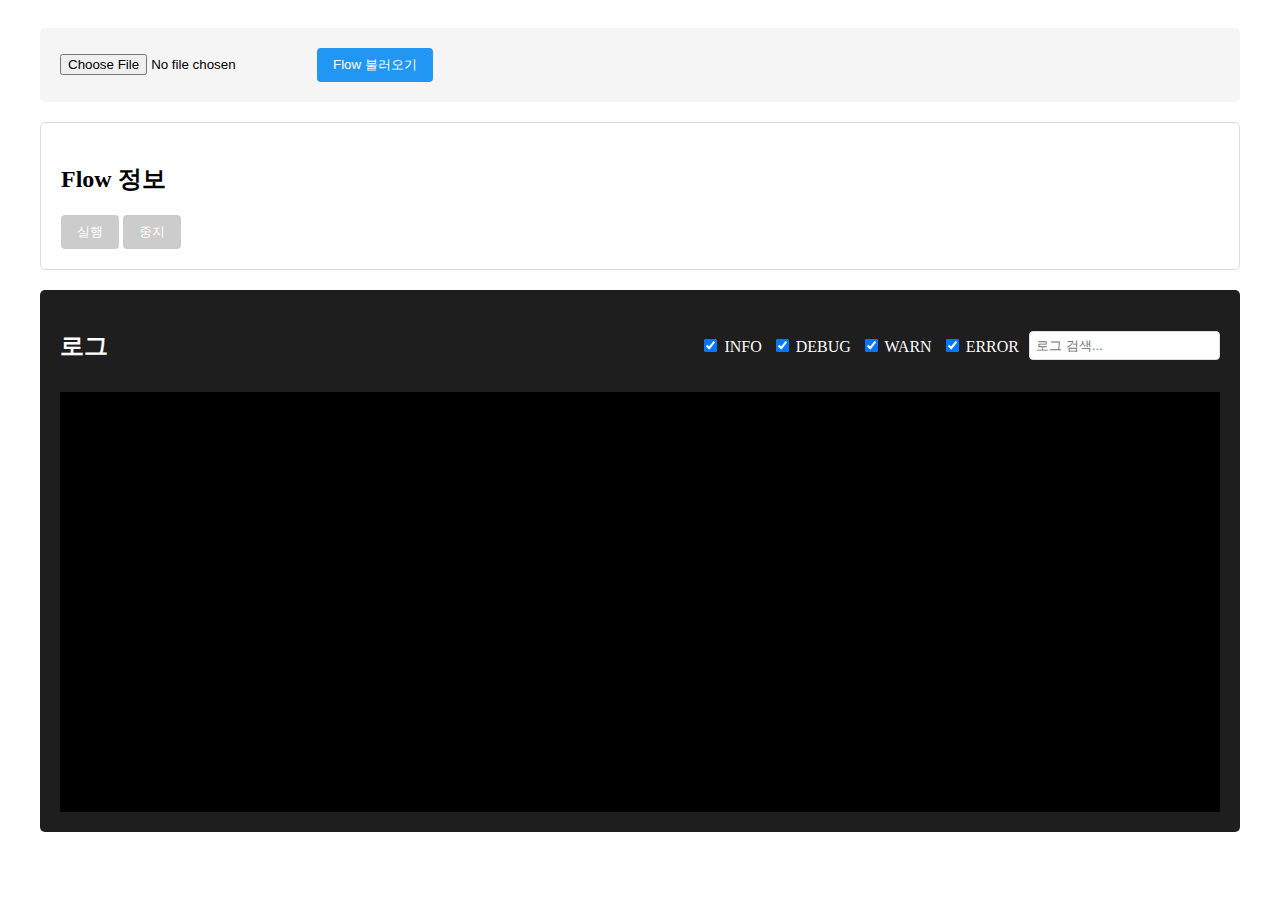
==== nobflow/src/main/resources/static/index.html @ 63b10f61 "first commit" ====
<!DOCTYPE html>
<html lang="ko">
<head>
    <meta charset="UTF-8">
    <title>Node Blue Flow Viewer</title>
    <link rel="stylesheet" href="css/style.css">
</head>
<body>
    <div class="container">
        <!-- Flow JSON 업로드 섹션 -->
        <div class="upload-section">
            <input type="file" id="flowFile" accept=".json">
            <button id="loadBtn">Flow 불러오기</button>
        </div>

        <!-- Flow 정보 표시 섹션 -->
        <div class="flow-info">
            <h2>Flow 정보</h2>
            <div id="flowDescription"></div>
            <button id="runBtn" disabled>실행</button>
            <button id="stopBtn" disabled>중지</button>
        </div>

        <!-- 로그 출력 섹션 -->
        <div class="log-section">
            <div class="log-controls">
                <h2>로그</h2>
                <div class="log-filters">
                    <label>
                        <input type="checkbox" value="INFO" checked> INFO
                    </label>
                    <label>
                        <input type="checkbox" value="DEBUG" checked> DEBUG
                    </label>
                    <label>
                        <input type="checkbox" value="WARN" checked> WARN
                    </label>
                    <label>
                        <input type="checkbox" value="ERROR" checked> ERROR
                    </label>
                    <input type="text" id="searchLog" placeholder="로그 검색...">
                </div>
            </div>
            <div id="logOutput"></div>
        </div>
    </div>
    <script src="js/main.js"></script>
</body>
</html>
---- nobflow/src/main/resources/static/css/style.css ----
.container {
    max-width: 1200px;
    margin: 0 auto;
    padding: 20px;
}

.upload-section {
    margin-bottom: 20px;
    padding: 20px;
    background: #f5f5f5;
    border-radius: 5px;
}

.flow-info {
    margin-bottom: 20px;
    padding: 20px;
    background: #fff;
    border: 1px solid #ddd;
    border-radius: 5px;
}

.log-section {
    background: #1e1e1e;
    color: #fff;
    padding: 20px;
    border-radius: 5px;
}

.log-controls {
    display: flex;
    justify-content: space-between;
    align-items: center;
    margin-bottom: 10px;
}

.log-filters {
    display: flex;
    gap: 10px;
    align-items: center;
}

#logOutput {
    height: 400px;
    overflow-y: auto;
    font-family: monospace;
    padding: 10px;
    background: #000;
}

.log-info { color: #4CAF50; }
.log-debug { color: #2196F3; }
.log-warn { color: #FFC107; }
.log-error { color: #F44336; }

button {
    padding: 8px 16px;
    border: none;
    border-radius: 4px;
    cursor: pointer;
    background: #2196F3;
    color: white;
}

button:disabled {
    background: #ccc;
    cursor: not-allowed;
}

input[type="text"] {
    padding: 6px;
    border: 1px solid #ddd;
    border-radius: 4px;
}
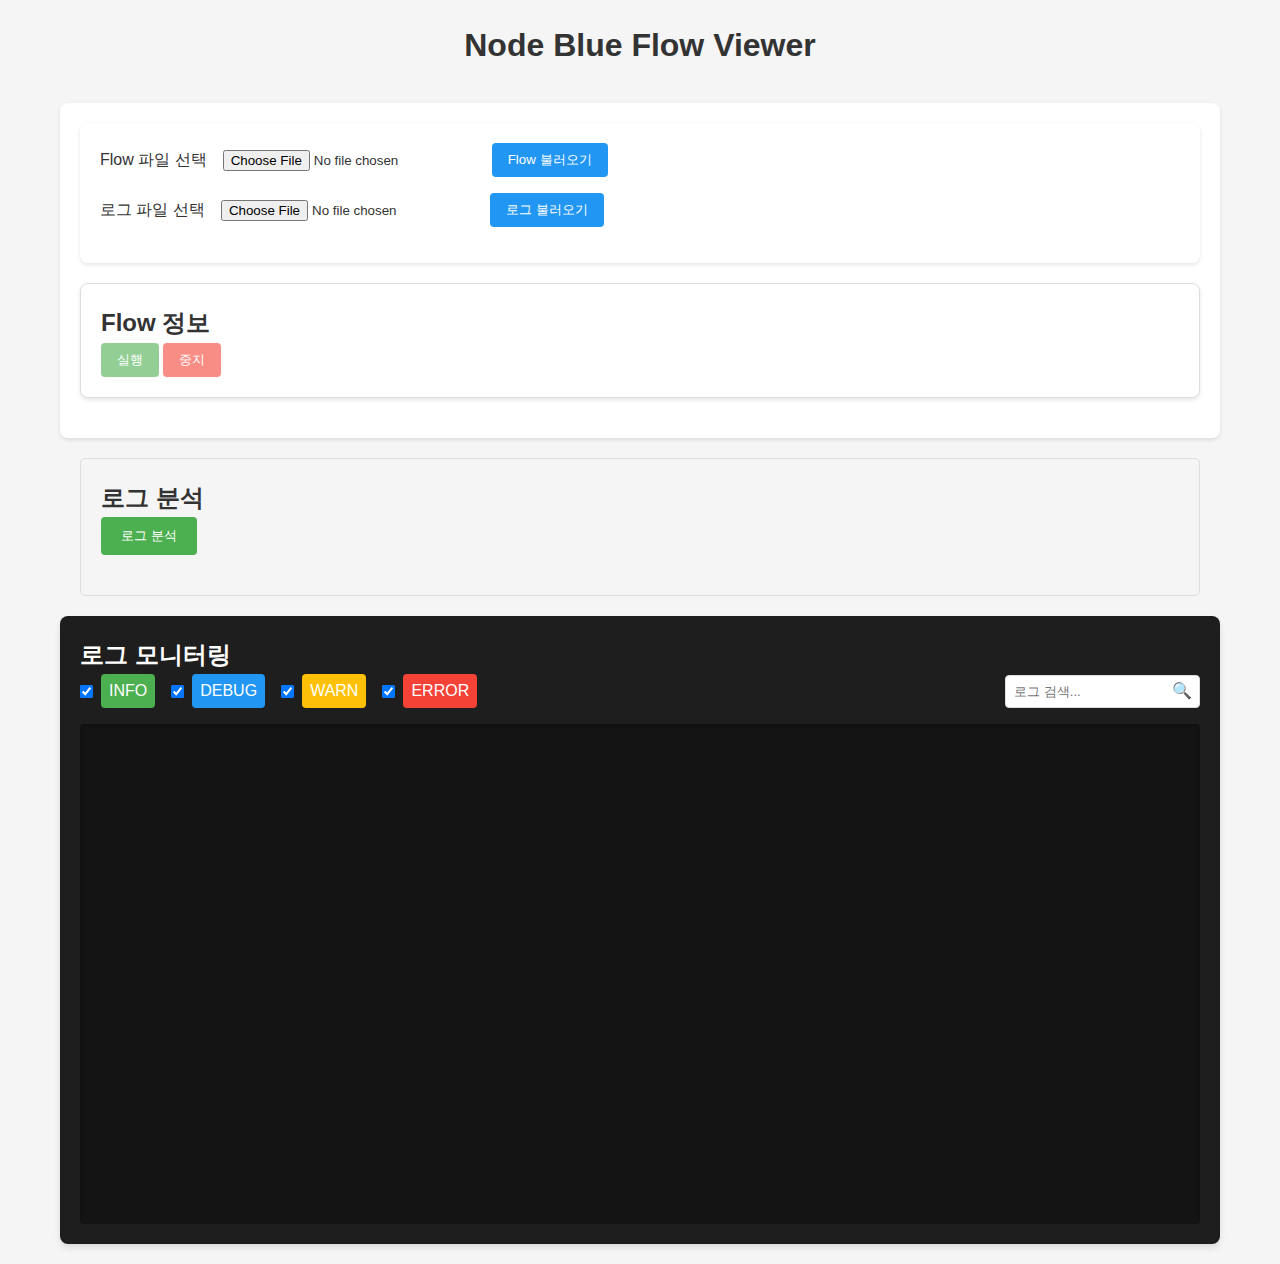
==== commit 86c5e40e: "로그 수정" ====
--- a/nobflow/src/main/resources/static/index.html
+++ b/nobflow/src/main/resources/static/index.html
@@ -2,48 +2,242 @@
 <html lang="ko">
 <head>
     <meta charset="UTF-8">
+    <meta name="viewport" content="width=device-width, initial-scale=1.0">
     <title>Node Blue Flow Viewer</title>
     <link rel="stylesheet" href="css/style.css">
 </head>
 <body>
     <div class="container">
-        <!-- Flow JSON 업로드 섹션 -->
-        <div class="upload-section">
-            <input type="file" id="flowFile" accept=".json">
-            <button id="loadBtn">Flow 불러오기</button>
-        </div>
-
-        <!-- Flow 정보 표시 섹션 -->
-        <div class="flow-info">
-            <h2>Flow 정보</h2>
-            <div id="flowDescription"></div>
-            <button id="runBtn" disabled>실행</button>
-            <button id="stopBtn" disabled>중지</button>
-        </div>
-
-        <!-- 로그 출력 섹션 -->
-        <div class="log-section">
-            <div class="log-controls">
-                <h2>로그</h2>
-                <div class="log-filters">
-                    <label>
-                        <input type="checkbox" value="INFO" checked> INFO
-                    </label>
-                    <label>
-                        <input type="checkbox" value="DEBUG" checked> DEBUG
-                    </label>
-                    <label>
-                        <input type="checkbox" value="WARN" checked> WARN
-                    </label>
-                    <label>
-                        <input type="checkbox" value="ERROR" checked> ERROR
-                    </label>
-                    <input type="text" id="searchLog" placeholder="로그 검색...">
-                </div>
-            </div>
-            <div id="logOutput"></div>
-        </div>
+        <header class="header">
+            <h1>Node Blue Flow Viewer</h1>
+        </header>
+
+        <main>
+            <!-- Flow 제어 패널 -->
+            <section class="control-panel">
+                <div class="upload-section">
+                    <div class="file-input-group">
+                        <label for="flowFile" class="file-label">Flow 파일 선택</label>
+                        <input type="file" id="flowFile" accept=".json" class="file-input">
+                        <button id="loadBtn" class="btn primary">Flow 불러오기</button>
+                    </div>
+                    <div class="file-input-group">
+                        <label for="logFile" class="file-label">로그 파일 선택</label>
+                        <input type="file" id="logFile" accept=".log" class="file-input">
+                        <button id="loadLogBtn" class="btn secondary">로그 불러오기</button>
+                    </div>
+                </div>
+
+                <!-- Flow 정보 및 제어 -->
+                <div class="flow-info">
+                    <h2>Flow 정보</h2>
+                    <div id="flowDescription" class="flow-description"></div>
+                    <div class="flow-controls">
+                        <button id="runBtn" class="btn success" disabled>실행</button>
+                        <button id="stopBtn" class="btn danger" disabled>중지</button>
+                    </div>
+                </div>
+            </section>
+
+            <!-- 로그 분석 섹션 추가 -->
+            <section class="log-analysis">
+                <div class="analysis-header">
+                    <h2>로그 분석</h2>
+                    <button id="analyzeBtn" class="btn primary">로그 분석</button>
+                </div>
+                <div id="analysisResult" class="analysis-container">
+                    <div id="logsByLevel" class="analysis-section"></div>
+                    <div id="errorLogs" class="analysis-section"></div>
+                    <div id="modbusLogs" class="analysis-section"></div>
+                    <div id="mqttLogs" class="analysis-section"></div>
+                </div>
+            </section>
+
+            <!-- 로그 섹션 -->
+            <section class="log-section">
+                <div class="log-header">
+                    <h2>로그 모니터링</h2>
+                    <div class="log-toolbar">
+                        <div class="log-filters">
+                            <label class="filter-item">
+                                <input type="checkbox" value="INFO" checked>
+                                <span class="filter-label info">INFO</span>
+                            </label>
+                            <label class="filter-item">
+                                <input type="checkbox" value="DEBUG" checked>
+                                <span class="filter-label debug">DEBUG</span>
+                            </label>
+                            <label class="filter-item">
+                                <input type="checkbox" value="WARN" checked>
+                                <span class="filter-label warn">WARN</span>
+                            </label>
+                            <label class="filter-item">
+                                <input type="checkbox" value="ERROR" checked>
+                                <span class="filter-label error">ERROR</span>
+                            </label>
+                        </div>
+                        <div class="search-container">
+                            <input type="text" id="searchLog" placeholder="로그 검색..." class="search-input">
+                            <span class="search-icon">🔍</span>
+                        </div>
+                    </div>
+                </div>
+                <div id="logOutput" class="log-container">
+                    <pre id="logContent"></pre>
+                </div>
+            </section>
+        </main>
     </div>
+
     <script src="js/main.js"></script>
+
+    <style>
+    :root {
+        --primary-color: #2196F3;
+        --success-color: #4CAF50;
+        --warning-color: #FFC107;
+        --danger-color: #F44336;
+        --background-dark: #1e1e1e;
+        --text-light: #ffffff;
+    }
+
+    body {
+        margin: 0;
+        padding: 0;
+        font-family: -apple-system, BlinkMacSystemFont, 'Segoe UI', Roboto, Oxygen, Ubuntu, Cantarell, sans-serif;
+        line-height: 1.6;
+        background-color: #f5f5f5;
+    }
+
+    .container {
+        max-width: 1200px;
+        margin: 0 auto;
+        padding: 20px;
+    }
+
+    .header {
+        margin-bottom: 2rem;
+        text-align: center;
+    }
+
+    .control-panel {
+        background-color: white;
+        border-radius: 8px;
+        padding: 20px;
+        margin-bottom: 20px;
+        box-shadow: 0 2px 4px rgba(0,0,0,0.1);
+    }
+
+    .file-input-group {
+        display: flex;
+        align-items: center;
+        margin-bottom: 1rem;
+    }
+
+    .btn {
+        padding: 8px 16px;
+        border: none;
+        border-radius: 4px;
+        cursor: pointer;
+        font-weight: 500;
+        transition: all 0.3s ease;
+    }
+
+    .btn:disabled {
+        opacity: 0.6;
+        cursor: not-allowed;
+    }
+
+    .btn.primary { background-color: var(--primary-color); color: white; }
+    .btn.success { background-color: var(--success-color); color: white; }
+    .btn.danger { background-color: var(--danger-color); color: white; }
+
+    .log-container {
+        background-color: var(--background-dark);
+        color: var(--text-light);
+        font-family: 'Consolas', 'Monaco', monospace;
+        padding: 15px;
+        height: 500px;
+        overflow-y: auto;
+        border-radius: 8px;
+        box-shadow: inset 0 2px 4px rgba(0,0,0,0.2);
+    }
+
+    .log-toolbar {
+        display: flex;
+        justify-content: space-between;
+        align-items: center;
+        margin-bottom: 1rem;
+    }
+
+    .log-filters {
+        display: flex;
+        gap: 1rem;
+    }
+
+    .filter-item {
+        display: flex;
+        align-items: center;
+        cursor: pointer;
+    }
+
+    .filter-label {
+        padding: 4px 8px;
+        border-radius: 4px;
+        margin-left: 4px;
+    }
+
+    .filter-label.info { background-color: var(--success-color); }
+    .filter-label.debug { background-color: var(--primary-color); }
+    .filter-label.warn { background-color: var(--warning-color); }
+    .filter-label.error { background-color: var(--danger-color); }
+
+    .search-container {
+        position: relative;
+    }
+
+    .search-input {
+        padding: 8px 32px 8px 12px;
+        border: 1px solid #ddd;
+        border-radius: 4px;
+        width: 200px;
+    }
+
+    .search-icon {
+        position: absolute;
+        right: 8px;
+        top: 50%;
+        transform: translateY(-50%);
+        pointer-events: none;
+    }
+
+    #logContent {
+        margin: 0;
+        white-space: pre-wrap;
+        word-wrap: break-word;
+    }
+
+    /* 로그 레벨별 스타일 */
+    .log-INFO { color: var(--success-color); }
+    .log-DEBUG { color: var(--primary-color); }
+    .log-WARN { color: var(--warning-color); }
+    .log-ERROR { color: var(--danger-color); }
+
+    /* 반응형 디자인 */
+    @media (max-width: 768px) {
+        .log-toolbar {
+            flex-direction: column;
+            gap: 1rem;
+        }
+
+        .log-filters {
+            flex-wrap: wrap;
+        }
+
+        .search-input {
+            width: 100%;
+        }
+    }
+    </style>
 </body>
-</html> +</html>
--- a/nobflow/src/main/resources/static/css/style.css
+++ b/nobflow/src/main/resources/static/css/style.css
@@ -1,73 +1,234 @@
+:root {
+    /* 색상 변수 */
+    --primary-color: #2196F3;
+    --success-color: #4CAF50;
+    --warning-color: #FFC107;
+    --error-color: #F44336;
+    --background-light: #f5f5f5;
+    --background-dark: #1e1e1e;
+    --text-light: #ffffff;
+    --text-dark: #333333;
+    --border-color: #ddd;
+    
+    /* 크기 변수 */
+    --spacing-xs: 4px;
+    --spacing-sm: 8px;
+    --spacing-md: 16px;
+    --spacing-lg: 20px;
+    --spacing-xl: 32px;
+    
+    /* 반경 변수 */
+    --border-radius-sm: 4px;
+    --border-radius-md: 8px;
+    --border-radius-lg: 12px;
+}
+
+/* 기본 스타일 */
+* {
+    box-sizing: border-box;
+    margin: 0;
+    padding: 0;
+}
+
+body {
+    font-family: -apple-system, BlinkMacSystemFont, 'Segoe UI', Roboto, Oxygen, Ubuntu, Cantarell, sans-serif;
+    line-height: 1.6;
+    color: var(--text-dark);
+    background-color: var(--background-light);
+}
+
+/* 컨테이너 */
 .container {
     max-width: 1200px;
     margin: 0 auto;
+    padding: var(--spacing-lg);
+}
+
+/* 업로드 섹션 */
+.upload-section {
+    margin-bottom: var(--spacing-lg);
+    padding: var(--spacing-lg);
+    background: var(--text-light);
+    border-radius: var(--border-radius-md);
+    box-shadow: 0 2px 4px rgba(0, 0, 0, 0.1);
+}
+
+.file-input-group {
+    display: flex;
+    gap: var(--spacing-md);
+    margin-bottom: var(--spacing-md);
+}
+
+/* Flow 정보 섹션 */
+.flow-info {
+    margin-bottom: var(--spacing-lg);
+    padding: var(--spacing-lg);
+    background: var(--text-light);
+    border: 1px solid var(--border-color);
+    border-radius: var(--border-radius-md);
+    box-shadow: 0 2px 4px rgba(0, 0, 0, 0.1);
+}
+
+/* 로그 섹션 */
+.log-section {
+    background: var(--background-dark);
+    color: var(--text-light);
+    padding: var(--spacing-lg);
+    border-radius: var(--border-radius-md);
+    box-shadow: 0 4px 6px rgba(0, 0, 0, 0.1);
+}
+
+.log-controls {
+    display: flex;
+    justify-content: space-between;
+    align-items: center;
+    margin-bottom: var(--spacing-md);
+    padding: var(--spacing-sm) 0;
+    border-bottom: 1px solid rgba(255, 255, 255, 0.1);
+}
+
+.log-filters {
+    display: flex;
+    gap: var(--spacing-md);
+    align-items: center;
+}
+
+.filter-item {
+    display: flex;
+    align-items: center;
+    gap: var(--spacing-xs);
+}
+/* 로그 분석 섹션 스타일 추가 */
+.log-analysis {
+    margin: 20px;
     padding: 20px;
-}
-
-.upload-section {
-    margin-bottom: 20px;
-    padding: 20px;
-    background: #f5f5f5;
-    border-radius: 5px;
-}
-
-.flow-info {
-    margin-bottom: 20px;
-    padding: 20px;
-    background: #fff;
     border: 1px solid #ddd;
     border-radius: 5px;
 }
 
-.log-section {
-    background: #1e1e1e;
-    color: #fff;
-    padding: 20px;
-    border-radius: 5px;
-}
-
-.log-controls {
-    display: flex;
-    justify-content: space-between;
-    align-items: center;
-    margin-bottom: 10px;
-}
-
-.log-filters {
-    display: flex;
-    gap: 10px;
-    align-items: center;
-}
-
-#logOutput {
-    height: 400px;
-    overflow-y: auto;
-    font-family: monospace;
-    padding: 10px;
-    background: #000;
-}
-
-.log-info { color: #4CAF50; }
-.log-debug { color: #2196F3; }
-.log-warn { color: #FFC107; }
-.log-error { color: #F44336; }
-
-button {
-    padding: 8px 16px;
+#analyzeBtn {
+    padding: 10px 20px;
+    background-color: #4CAF50;
+    color: white;
     border: none;
     border-radius: 4px;
     cursor: pointer;
-    background: #2196F3;
-    color: white;
+}
+
+#analysisResult {
+    margin-top: 20px;
+}
+
+.error-log {
+    color: #F44336;
+    margin: 5px 0;
+}
+
+/* 로그 출력 영역 */
+#logOutput {
+    font-family: 'Consolas', 'Monaco', monospace;
+    background-color: rgba(0, 0, 0, 0.3);
+    padding: var(--spacing-md);
+    border-radius: var(--border-radius-sm);
+    height: 500px;
+    overflow-y: auto;
+    white-space: pre-wrap;
+    word-break: break-all;
+}
+
+/* 로그 레벨별 스타일 */
+.log-info { color: var(--success-color); }
+.log-debug { color: var(--primary-color); }
+.log-warn { color: var(--warning-color); }
+.log-error { color: var(--error-color); }
+
+/* 버튼 스타일 */
+button {
+    padding: var(--spacing-sm) var(--spacing-md);
+    border: none;
+    border-radius: var(--border-radius-sm);
+    cursor: pointer;
+    background: var(--primary-color);
+    color: var(--text-light);
+    font-weight: 500;
+    transition: background-color 0.3s ease;
+}
+
+button:hover:not(:disabled) {
+    background: color-mix(in srgb, var(--primary-color) 85%, black);
 }
 
 button:disabled {
-    background: #ccc;
+    background: var(--border-color);
     cursor: not-allowed;
-}
-
+    opacity: 0.7;
+}
+
+/* 입력 필드 스타일 */
 input[type="text"] {
-    padding: 6px;
-    border: 1px solid #ddd;
+    padding: var(--spacing-sm);
+    border: 1px solid var(--border-color);
+    border-radius: var(--border-radius-sm);
+    width: 100%;
+    max-width: 300px;
+    transition: border-color 0.3s ease;
+}
+
+input[type="text"]:focus {
+    outline: none;
+    border-color: var(--primary-color);
+    box-shadow: 0 0 0 2px rgba(33, 150, 243, 0.1);
+}
+
+/* 스크롤바 스타일링 */
+::-webkit-scrollbar {
+    width: 8px;
+}
+
+::-webkit-scrollbar-track {
+    background: rgba(255, 255, 255, 0.1);
+}
+
+::-webkit-scrollbar-thumb {
+    background: rgba(255, 255, 255, 0.3);
     border-radius: 4px;
-}+}
+
+::-webkit-scrollbar-thumb:hover {
+    background: rgba(255, 255, 255, 0.4);
+}
+
+/* 반응형 디자인 */
+@media (max-width: 768px) {
+    .container {
+        padding: var(--spacing-sm);
+    }
+
+    .log-controls {
+        flex-direction: column;
+        gap: var(--spacing-md);
+    }
+
+    .log-filters {
+        flex-wrap: wrap;
+        justify-content: center;
+    }
+
+    input[type="text"] {
+        max-width: 100%;
+    }
+
+    .file-input-group {
+        flex-direction: column;
+    }
+}
+
+/* 애니메이션 */
+@keyframes fadeIn {
+    from { opacity: 0; }
+    to { opacity: 1; }
+}
+
+.log-section {
+    animation: fadeIn 0.3s ease-in-out;
+}
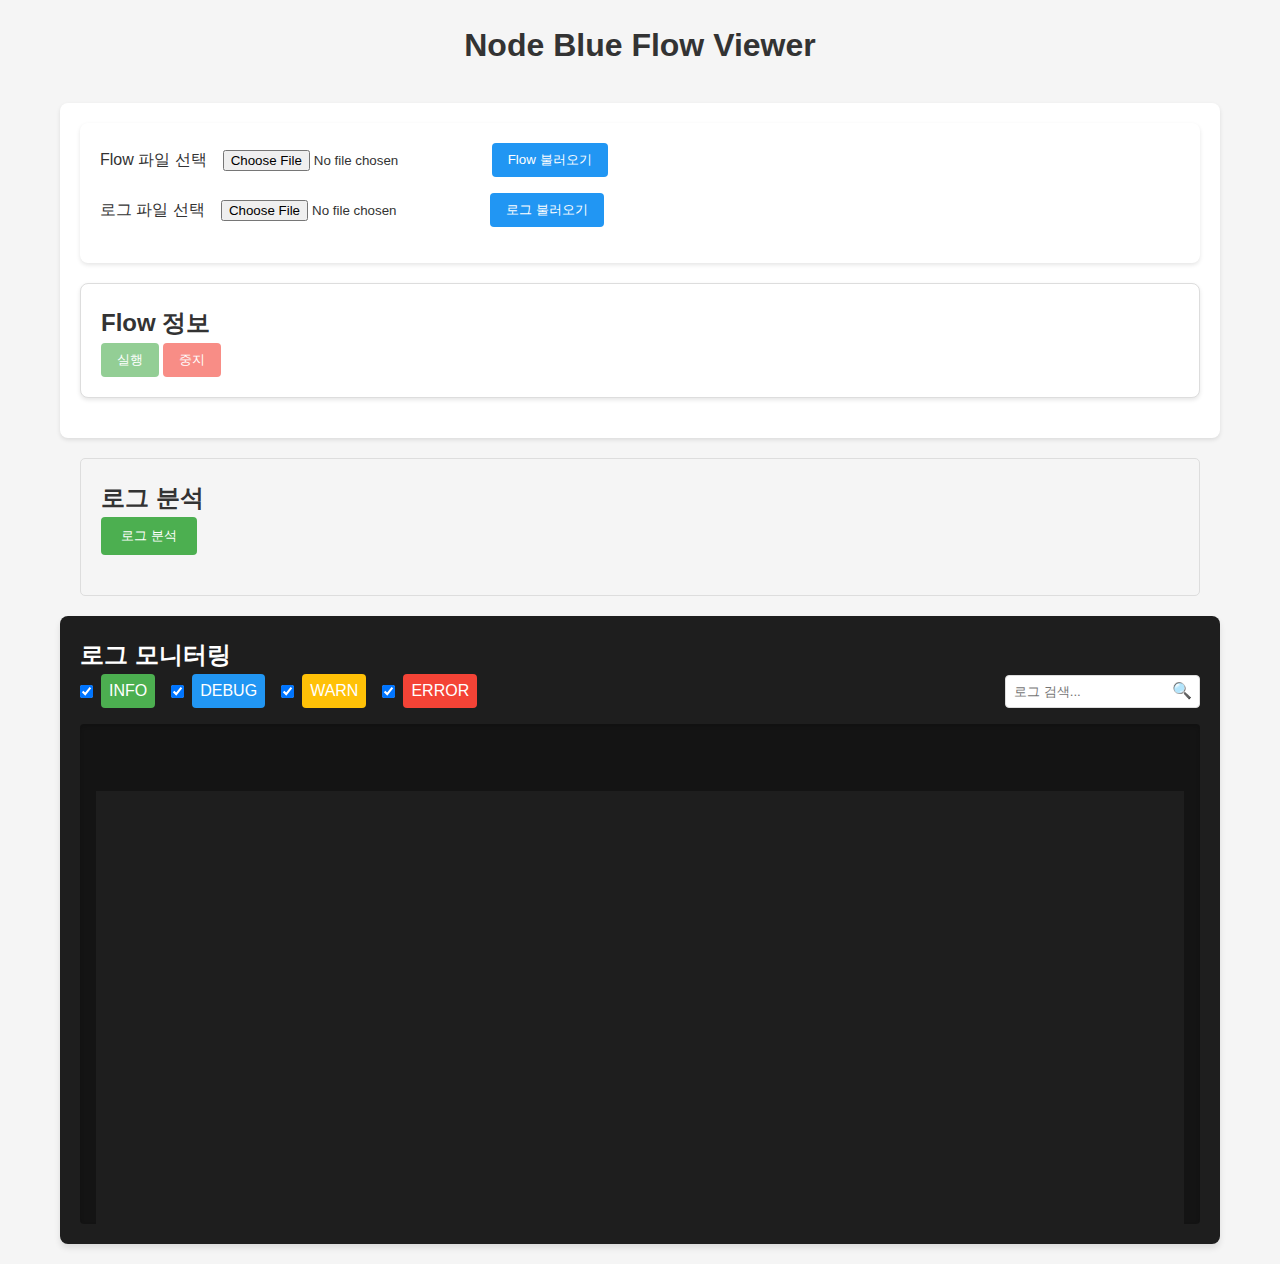
==== commit 56759bc2: "로그 연결 찍힘" ====
--- a/nobflow/src/main/resources/static/index.html
+++ b/nobflow/src/main/resources/static/index.html
@@ -5,6 +5,20 @@
     <meta name="viewport" content="width=device-width, initial-scale=1.0">
     <title>Node Blue Flow Viewer</title>
     <link rel="stylesheet" href="css/style.css">
+    <style>
+        #logContainer {
+            height: 500px;
+            overflow-y: auto;
+            background-color: #1e1e1e;
+            color: #ffffff;
+            padding: 10px;
+            font-family: monospace;
+            white-space: pre-wrap;
+        }
+        .log-entry {
+            margin: 2px 0;
+        }
+    </style>
 </head>
 <body>
     <div class="container">
@@ -83,7 +97,7 @@
                     </div>
                 </div>
                 <div id="logOutput" class="log-container">
-                    <pre id="logContent"></pre>
+                    <div id="logContainer"></div>
                 </div>
             </section>
         </main>
@@ -239,5 +253,33 @@
         }
     }
     </style>
+
+    <script>
+        const logContainer = document.getElementById('logContainer');
+        const ws = new WebSocket('ws://localhost:8081/logs/stream');
+
+        ws.onmessage = function(event) {
+            const logEntry = document.createElement('div');
+            logEntry.className = 'log-entry';
+            logEntry.textContent = event.data;
+            logContainer.appendChild(logEntry);
+            
+            // 자동 스크롤
+            logContainer.scrollTop = logContainer.scrollHeight;
+            
+            // 로그 엔트리 제한 (선택사항)
+            while (logContainer.children.length > 1000) {
+                logContainer.removeChild(logContainer.firstChild);
+            }
+        };
+
+        ws.onclose = function() {
+            console.log('WebSocket 연결이 닫혔습니다');
+        };
+
+        ws.onerror = function(error) {
+            console.error('WebSocket 오류:', error);
+        };
+    </script>
 </body>
 </html>
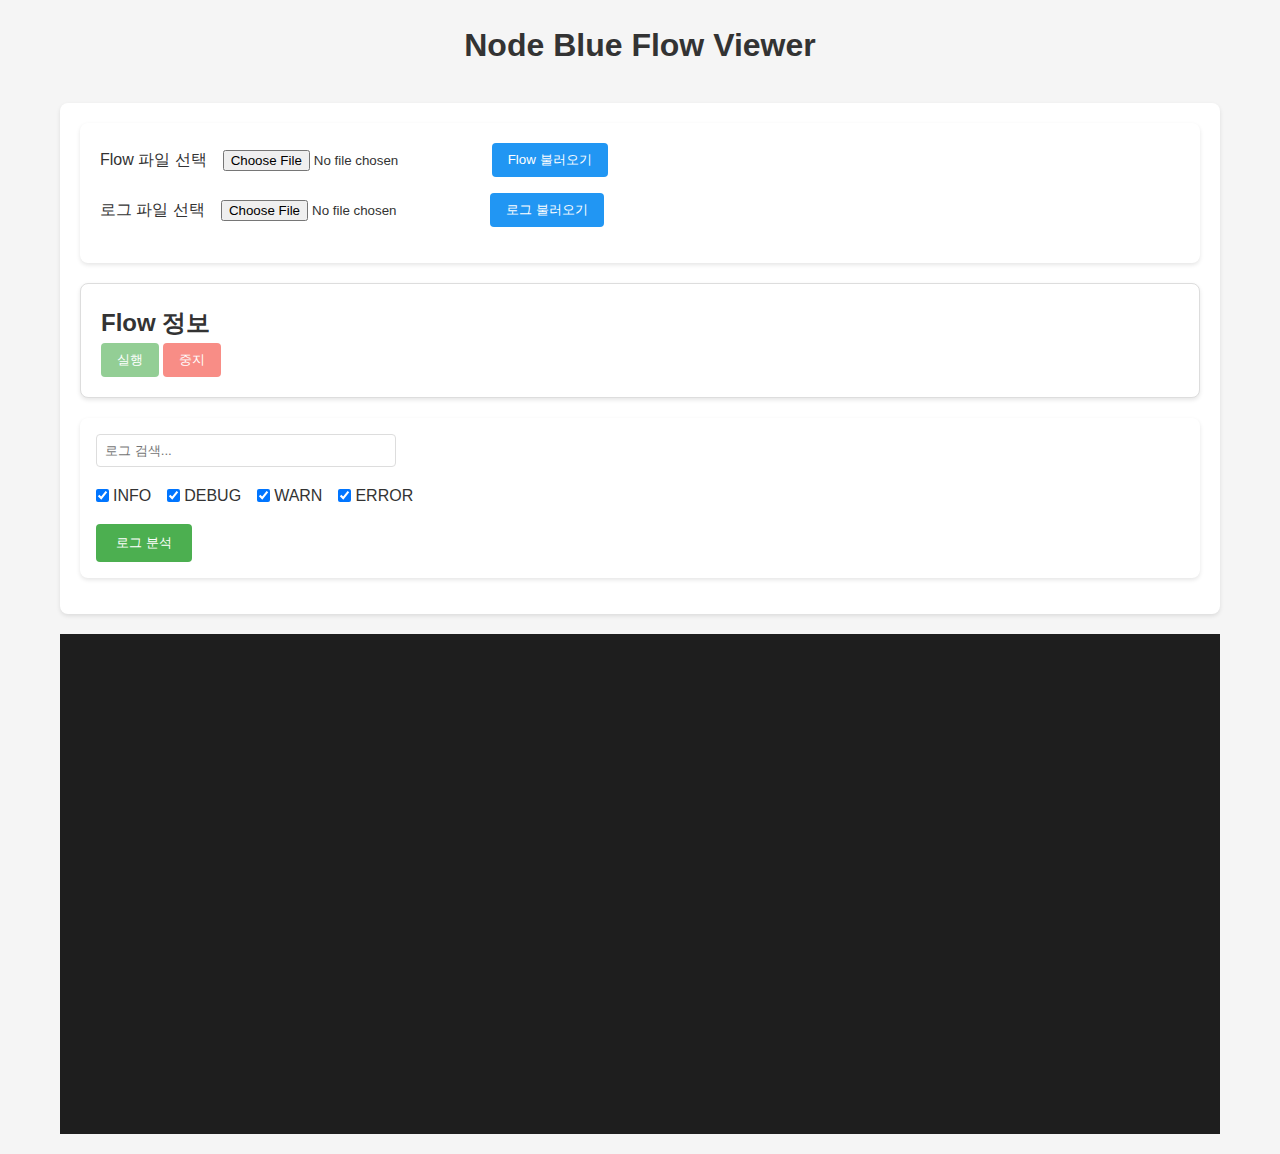
==== commit 41d0f558: "로그 파서 수정" ====
--- a/nobflow/src/main/resources/static/index.html
+++ b/nobflow/src/main/resources/static/index.html
@@ -12,7 +12,7 @@
             background-color: #1e1e1e;
             color: #ffffff;
             padding: 10px;
-            font-family: monospace;
+            font-family: 'D2Coding', 'Consolas', monospace;
             white-space: pre-wrap;
         }
         .log-entry {
@@ -51,55 +51,34 @@
                         <button id="stopBtn" class="btn danger" disabled>중지</button>
                     </div>
                 </div>
-            </section>
-
-            <!-- 로그 분석 섹션 추가 -->
-            <section class="log-analysis">
-                <div class="analysis-header">
-                    <h2>로그 분석</h2>
-                    <button id="analyzeBtn" class="btn primary">로그 분석</button>
-                </div>
-                <div id="analysisResult" class="analysis-container">
-                    <div id="logsByLevel" class="analysis-section"></div>
-                    <div id="errorLogs" class="analysis-section"></div>
-                    <div id="modbusLogs" class="analysis-section"></div>
-                    <div id="mqttLogs" class="analysis-section"></div>
+
+                <!-- 로그 필터링 섹션 추가 -->
+                <div class="log-control-section">
+                    <div class="search-section">
+                        <input type="text" id="searchLog" placeholder="로그 검색..." class="search-input">
+                    </div>
+                    <div class="log-filters">
+                        <label class="filter-checkbox">
+                            <input type="checkbox" value="INFO" checked> INFO
+                        </label>
+                        <label class="filter-checkbox">
+                            <input type="checkbox" value="DEBUG" checked> DEBUG
+                        </label>
+                        <label class="filter-checkbox">
+                            <input type="checkbox" value="WARN" checked> WARN
+                        </label>
+                        <label class="filter-checkbox">
+                            <input type="checkbox" value="ERROR" checked> ERROR
+                        </label>
+                    </div>
+                    <button id="analyzeBtn" class="btn secondary">로그 분석</button>
                 </div>
             </section>
 
-            <!-- 로그 섹션 -->
-            <section class="log-section">
-                <div class="log-header">
-                    <h2>로그 모니터링</h2>
-                    <div class="log-toolbar">
-                        <div class="log-filters">
-                            <label class="filter-item">
-                                <input type="checkbox" value="INFO" checked>
-                                <span class="filter-label info">INFO</span>
-                            </label>
-                            <label class="filter-item">
-                                <input type="checkbox" value="DEBUG" checked>
-                                <span class="filter-label debug">DEBUG</span>
-                            </label>
-                            <label class="filter-item">
-                                <input type="checkbox" value="WARN" checked>
-                                <span class="filter-label warn">WARN</span>
-                            </label>
-                            <label class="filter-item">
-                                <input type="checkbox" value="ERROR" checked>
-                                <span class="filter-label error">ERROR</span>
-                            </label>
-                        </div>
-                        <div class="search-container">
-                            <input type="text" id="searchLog" placeholder="로그 검색..." class="search-input">
-                            <span class="search-icon">🔍</span>
-                        </div>
-                    </div>
-                </div>
-                <div id="logOutput" class="log-container">
-                    <div id="logContainer"></div>
-                </div>
-            </section>
+            <!-- 로그 표시 영역 -->
+            <div id="logContainer"></div>
+
+            <!-- 기존 내용 유지 -->
         </main>
     </div>
 
@@ -261,6 +240,8 @@
         ws.onmessage = function(event) {
             const logEntry = document.createElement('div');
             logEntry.className = 'log-entry';
+            // UTF-8 디코딩
+            const decoder = new TextDecoder('utf-8');
             logEntry.textContent = event.data;
             logContainer.appendChild(logEntry);
             
--- a/nobflow/src/main/resources/static/css/style.css
+++ b/nobflow/src/main/resources/static/css/style.css
@@ -232,3 +232,74 @@
 .log-section {
     animation: fadeIn 0.3s ease-in-out;
 }
+
+/* 분석 결과 스타일 */
+.analysis-results {
+    background-color: var(--background-light);
+    padding: var(--spacing-md);
+    margin-bottom: var(--spacing-md);
+    border-radius: var(--border-radius-md);
+    box-shadow: 0 2px 4px rgba(0, 0, 0, 0.1);
+}
+
+.stat-box {
+    background: white;
+    padding: var(--spacing-md);
+    margin: var(--spacing-sm) 0;
+    border-radius: var(--border-radius-sm);
+    border-left: 4px solid var(--primary-color);
+}
+
+.stat-box h4 {
+    color: var(--primary-color);
+    margin-bottom: var(--spacing-sm);
+}
+
+/* 로그 레벨 색상 */
+.log-INFO { color: var(--success-color); }
+.log-DEBUG { color: var(--primary-color); }
+.log-WARN { color: var(--warning-color); }
+.log-ERROR { color: var(--error-color); }
+
+/* 로그 컨트롤 섹션 스타일 */
+.log-control-section {
+    margin: var(--spacing-md) 0;
+    padding: var(--spacing-md);
+    background: white;
+    border-radius: var(--border-radius-md);
+    box-shadow: 0 2px 4px rgba(0, 0, 0, 0.1);
+}
+
+.search-section {
+    margin-bottom: var(--spacing-md);
+}
+
+.search-input {
+    width: 100%;
+    padding: var(--spacing-sm);
+    border: 1px solid var(--border-color);
+    border-radius: var(--border-radius-sm);
+}
+
+.log-filters {
+    display: flex;
+    gap: var(--spacing-md);
+    margin-bottom: var(--spacing-md);
+}
+
+.filter-checkbox {
+    display: flex;
+    align-items: center;
+    gap: var(--spacing-xs);
+    cursor: pointer;
+}
+
+.filter-checkbox input[type="checkbox"] {
+    cursor: pointer;
+}
+
+/* 로그 레벨별 색상 */
+.log-INFO { color: var(--success-color); }
+.log-DEBUG { color: var(--primary-color); }
+.log-WARN { color: var(--warning-color); }
+.log-ERROR { color: var(--error-color); }
